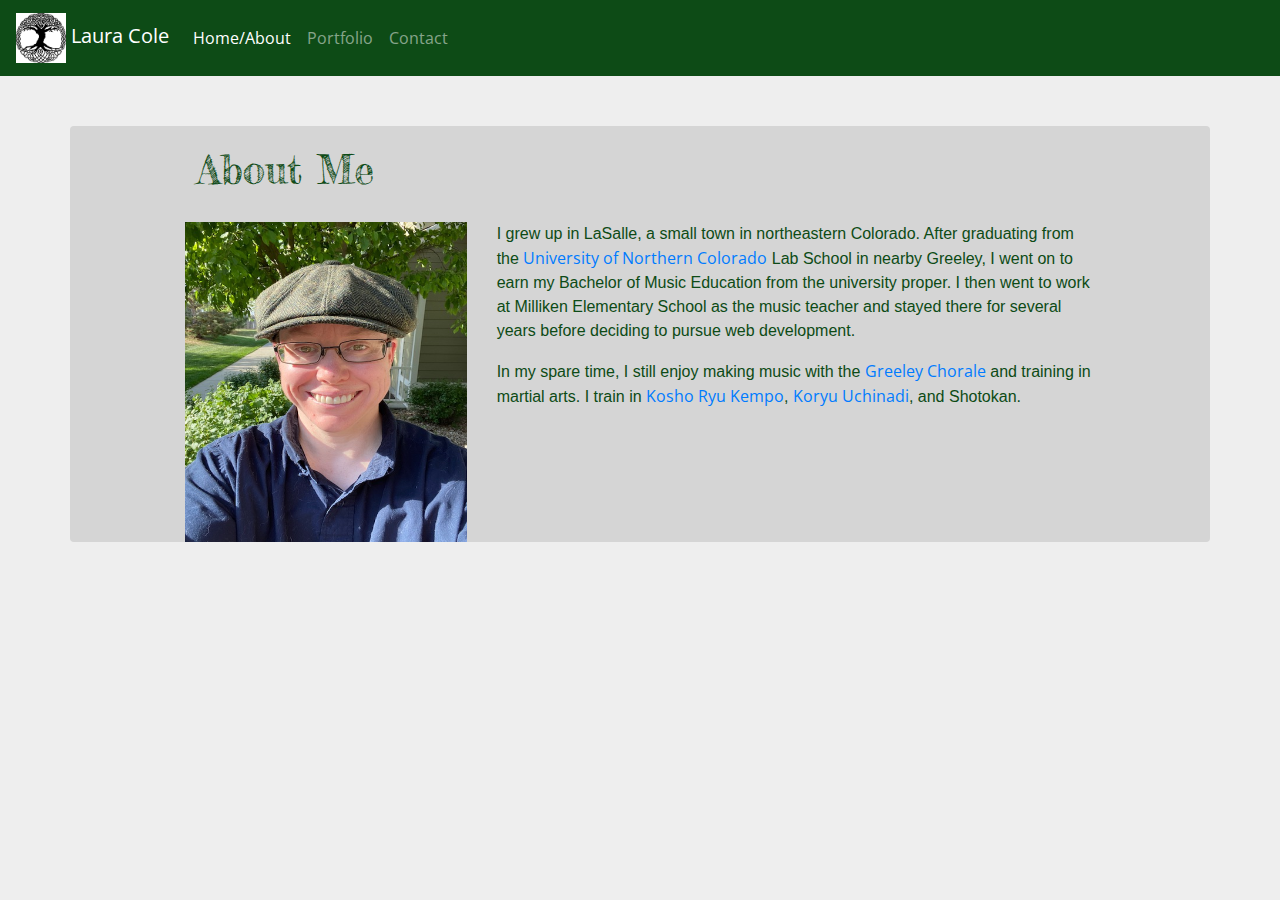
==== index.html @ f7a095a3 "work with pic responsiveness" ====
<!DOCTYPE html>
<html lang="en">

<head>
  <meta charset="UTF-8">
  <meta name="viewport" content="width=device-width, initial-scale=1.0">
  <title>About Laura</title>
  <link rel="stylesheet" href="https://maxcdn.bootstrapcdn.com/bootstrap/4.0.0/css/bootstrap.min.css">
  <link rel="stylesheet" href="https://stackpath.bootstrapcdn.com/font-awesome/4.7.0/css/font-awesome.min.css">
  <link href="https://fonts.googleapis.com/css2?family=Fredericka+the+Great&family=Open+Sans&display=swap"
    rel="stylesheet">
  <link rel="stylesheet" href="style.css">
</head>

<body>
  <header>
    <nav class="navbar navbar-expand-lg navbar-dark" style="background-color:#0d4b16">
      <a class="navbar-brand" href="#">
        <img src="assets/tree_of_life.jpg" width="50" height="50" alt="Tree badge" loading="lazy">&nbsp;Laura Cole
      </a>
      <!-- Tree of Life image found here: https://scalar.usc.edu/works/mysteries-of-the-grail/media/celtic-tree-of-life -->
      <button class="navbar-toggler" type="button" data-toggle="collapse" data-target="#navbarSupportedContent"
        aria-controls="navbarSupportedContent" aria-expanded="false" aria-label="Toggle navigation">
        <span class="navbar-toggler-icon"></span>
      </button>

      <div class="collapse navbar-collapse" id="navbarSupportedContent">
        <ul class="navbar-nav mr-auto">
          <li class="nav-item active">
            <a class="nav-link" href="#">Home/About<span class="sr-only">(current)</span></a>
          </li>
          <li class="nav-item">
            <a class="nav-link" href="portfolio.html">Portfolio</a>
          </li>
          <li class="nav-item">
            <a class="nav-link" href="contact.html">Contact</a>
          </li>
        </ul>
      </div>
    </nav>
  </header>

</body>
<div class="container rounded">
  <div class="row header-row">
    <div class="col-sm-1"></div>
    <div class="col-sm-10">
      <h1>About Me</h1>
    </div>
  </div>
  <div class="row clearfix">
    <div class="col-sm-1"></div>
    <div class="col-sm-10 main_content">
      <div class="row">
        <img src="assets/profile_pic_1.jpg" class="mypic col-sm-6 col-lg-4" alt="Laura Cole">
        <div class="col-sm-6 col-lg-8 float-left">
          <p>I grew up in LaSalle, a small town in northeastern Colorado. After graduating from the <a
              href="http://www.unco.edu">University of Northern Colorado</a> Lab School in nearby Greeley, I went on to
            earn
            my Bachelor of Music Education from the university proper. I then went to work at Milliken Elementary School
            as
            the music teacher and stayed there for several years before deciding to pursue web development.</p>

          <p>In my spare time, I still enjoy making music with the <a href="http://www.greeleychorale.org">Greeley
              Chorale</a> and training in martial arts. I train in <a href="https://www.skski.net/">Kosho Ryu Kempo</a>,
            <a href="http://www.koryu-uchinadi.com">Koryu Uchinadi</a>, and Shotokan.</p>
        </div>
      </div>
    </div>
  </div>
</div>

</html>
---- style.css ----
.clearfix::after {
  content: " ";
  display: block;
  clear: both;
}

body {
  background-color: #eeeeee;
  color: #0d4b16;
}

.container {
  margin-top: 50px;
  background-color: #d5d5d5;
}

.header-row {
  padding: 20px;
}

h1 {
  font-family: 'Fredericka the Great', cursive;
}

a {
  font-family: 'Open Sans', sans-serif;
  font-size: 16px;
}

/* .float-left {
  position: relative;
} */

.mypic {
  width: 15em;
  height: 20em;
  padding-left: 20px;
  /* float: left; */
}

.biotext {
  /* float: left; */
}

.main_content {
  display: inline;
}
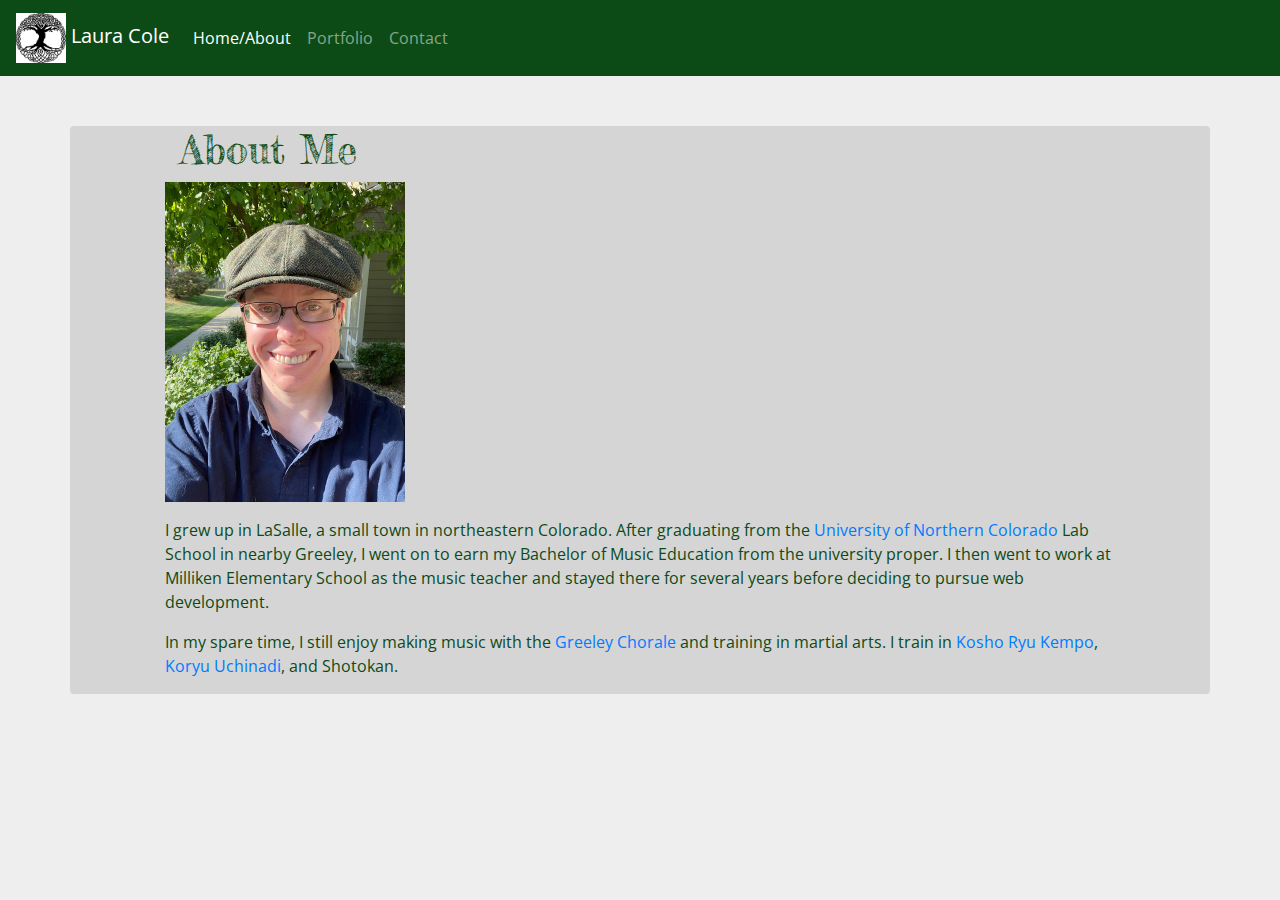
==== commit 75ad23e7: "work on floats" ====
--- a/index.html
+++ b/index.html
@@ -48,23 +48,20 @@
       <h1>About Me</h1>
     </div>
   </div>
-  <div class="row clearfix">
+  <div class="row">
     <div class="col-sm-1"></div>
     <div class="col-sm-10 main_content">
       <div class="row">
-        <img src="assets/profile_pic_1.jpg" class="mypic col-sm-6 col-lg-4" alt="Laura Cole">
-        <div class="col-sm-6 col-lg-8 float-left">
-          <p>I grew up in LaSalle, a small town in northeastern Colorado. After graduating from the <a
-              href="http://www.unco.edu">University of Northern Colorado</a> Lab School in nearby Greeley, I went on to
-            earn
-            my Bachelor of Music Education from the university proper. I then went to work at Milliken Elementary School
-            as
-            the music teacher and stayed there for several years before deciding to pursue web development.</p>
+        <p class="mypic"><img src="assets/profile_pic_1.jpg" class ="mypic" alt="Laura Cole"></p>
+        <p class="biotext">I grew up in LaSalle, a small town in northeastern Colorado. After graduating from the <a
+            href="http://www.unco.edu">University of Northern Colorado</a> Lab School in nearby Greeley, I went on to
+          earn my Bachelor of Music Education from the university proper. I then went to work at Milliken Elementary
+          School
+          as the music teacher and stayed there for several years before deciding to pursue web development.</p>
 
-          <p>In my spare time, I still enjoy making music with the <a href="http://www.greeleychorale.org">Greeley
-              Chorale</a> and training in martial arts. I train in <a href="https://www.skski.net/">Kosho Ryu Kempo</a>,
-            <a href="http://www.koryu-uchinadi.com">Koryu Uchinadi</a>, and Shotokan.</p>
-        </div>
+        <p class="biotext">In my spare time, I still enjoy making music with the <a href="http://www.greeleychorale.org">Greeley
+            Chorale</a> and training in martial arts. I train in <a href="https://www.skski.net/">Kosho Ryu Kempo</a>,
+          <a href="http://www.koryu-uchinadi.com">Koryu Uchinadi</a>, and Shotokan.</p>
       </div>
     </div>
   </div>
--- a/style.css
+++ b/style.css
@@ -1,9 +1,3 @@
-.clearfix::after {
-  content: " ";
-  display: block;
-  clear: both;
-}
-
 body {
   background-color: #eeeeee;
   color: #0d4b16;
@@ -14,34 +8,25 @@
   background-color: #d5d5d5;
 }
 
-.header-row {
-  padding: 20px;
-}
-
 h1 {
   font-family: 'Fredericka the Great', cursive;
 }
 
+p {
+  font-family: 'Open Sans', sans-serif;
+}
+
 a {
   font-family: 'Open Sans', sans-serif;
-  font-size: 16px;
 }
-
-/* .float-left {
-  position: relative;
-} */
 
 .mypic {
   width: 15em;
   height: 20em;
-  padding-left: 20px;
-  /* float: left; */
+  float: left;
+  z-index: 2
 }
 
 .biotext {
-  /* float: left; */
-}
-
-.main_content {
-  display: inline;
+  float: right;
 }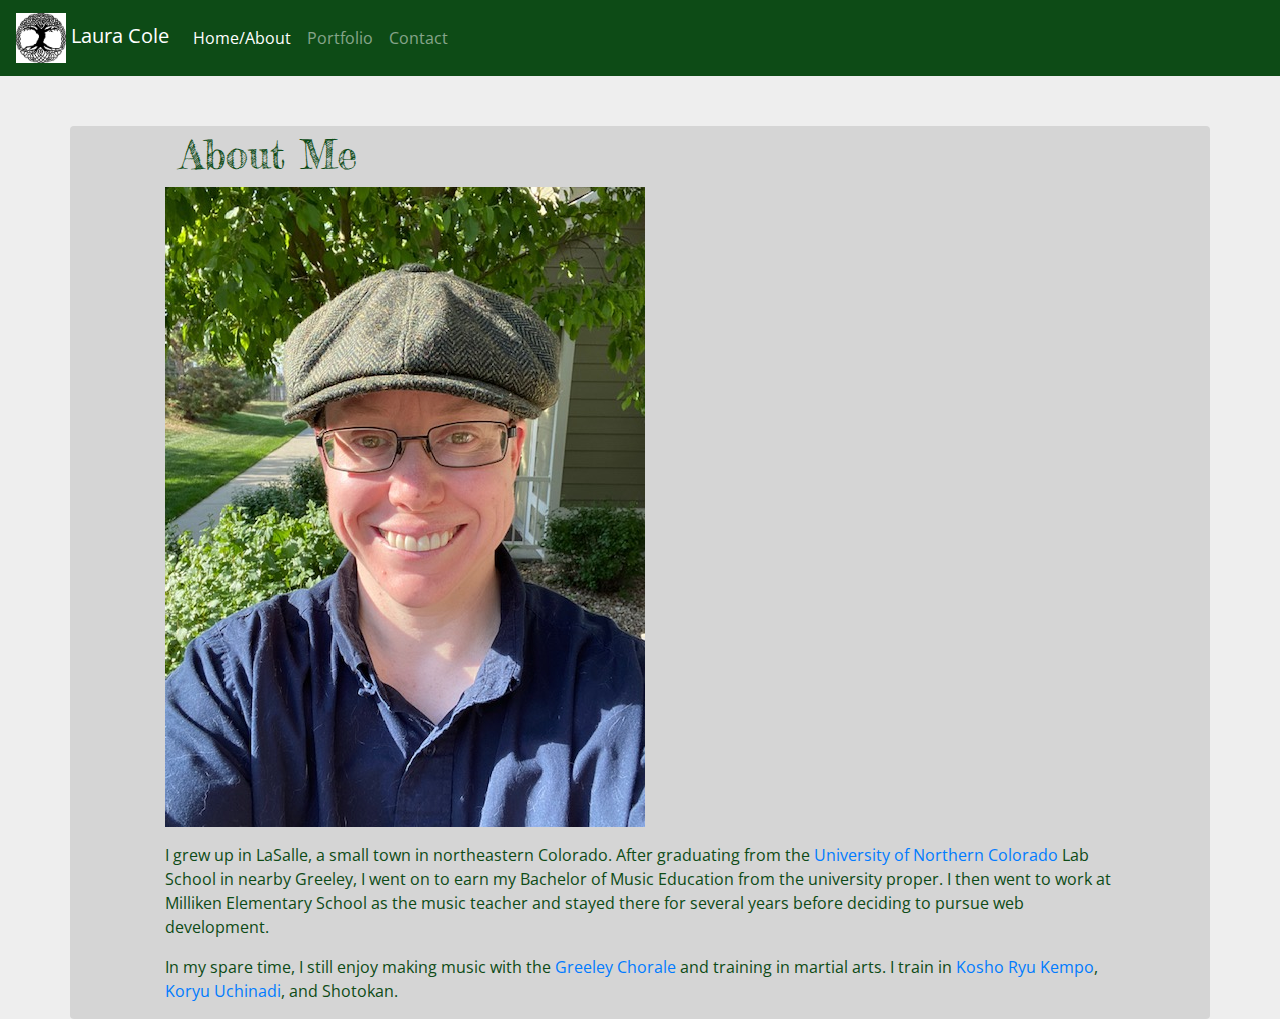
==== commit 472e5117: "image fluidity" ====
--- a/index.html
+++ b/index.html
@@ -40,31 +40,39 @@
     </nav>
   </header>
 
-</body>
-<div class="container rounded">
-  <div class="row header-row">
-    <div class="col-sm-1"></div>
-    <div class="col-sm-10">
-      <h1>About Me</h1>
+  <div class="container rounded">
+    <div class="row header-row">
+      <div class="col-sm-1"></div>
+      <div class="col-sm-10">
+        <h1>About Me</h1>
+      </div>
     </div>
-  </div>
-  <div class="row">
-    <div class="col-sm-1"></div>
-    <div class="col-sm-10 main_content">
-      <div class="row">
-        <p class="mypic"><img src="assets/profile_pic_1.jpg" class ="mypic" alt="Laura Cole"></p>
-        <p class="biotext">I grew up in LaSalle, a small town in northeastern Colorado. After graduating from the <a
-            href="http://www.unco.edu">University of Northern Colorado</a> Lab School in nearby Greeley, I went on to
-          earn my Bachelor of Music Education from the university proper. I then went to work at Milliken Elementary
-          School
-          as the music teacher and stayed there for several years before deciding to pursue web development.</p>
+    <div class="row">
+      <div class="col-sm-1"></div>
+      <div class="col-sm-10 main_content">
+        <div class="row">
+          <p class="mypic"><img src="assets/profile_pic_1.jpg" class="img-fluid mypic" alt="Laura Cole"></p>
+          <p class="biotext">I grew up in LaSalle, a small town in northeastern Colorado. After graduating from the <a
+              href="http://www.unco.edu">University of Northern Colorado</a> Lab School in nearby Greeley, I went on to
+            earn my Bachelor of Music Education from the university proper. I then went to work at Milliken Elementary
+            School
+            as the music teacher and stayed there for several years before deciding to pursue web development.</p>
 
-        <p class="biotext">In my spare time, I still enjoy making music with the <a href="http://www.greeleychorale.org">Greeley
-            Chorale</a> and training in martial arts. I train in <a href="https://www.skski.net/">Kosho Ryu Kempo</a>,
-          <a href="http://www.koryu-uchinadi.com">Koryu Uchinadi</a>, and Shotokan.</p>
+          <p class="biotext">In my spare time, I still enjoy making music with the <a
+              href="http://www.greeleychorale.org">Greeley
+              Chorale</a> and training in martial arts. I train in <a href="https://www.skski.net/">Kosho Ryu Kempo</a>,
+            <a href="http://www.koryu-uchinadi.com">Koryu Uchinadi</a>, and Shotokan.</p>
+        </div>
       </div>
     </div>
   </div>
-</div>
+
+  <!-- jQuery, javascript file for the Bootstrap's javascript file to function -->
+  <script src="https://cdnjs.cloudflare.com/ajax/libs/jquery/3.2.1/jquery.min.js"></script>
+
+  <!-- Bootstrap's javascript file that allows the dropdown menu to work  -->
+  <script src="https://maxcdn.bootstrapcdn.com/bootstrap/4.0.0/js/bootstrap.min.js"></script>
+
+</body>
 
 </html>--- a/style.css
+++ b/style.css
@@ -10,6 +10,7 @@
 
 h1 {
   font-family: 'Fredericka the Great', cursive;
+  padding-top: 5px;
 }
 
 p {
@@ -20,13 +21,14 @@
   font-family: 'Open Sans', sans-serif;
 }
 
-.mypic {
+/* .mypic {
   width: 15em;
-  height: 20em;
-  float: left;
-  z-index: 2
+  height: 20em; */
 }
 
-.biotext {
-  float: right;
+.portpics {
+  max-width: 100%;
+  height: auto;
+  padding: 5px 0;
+  font-size: 12px;
 }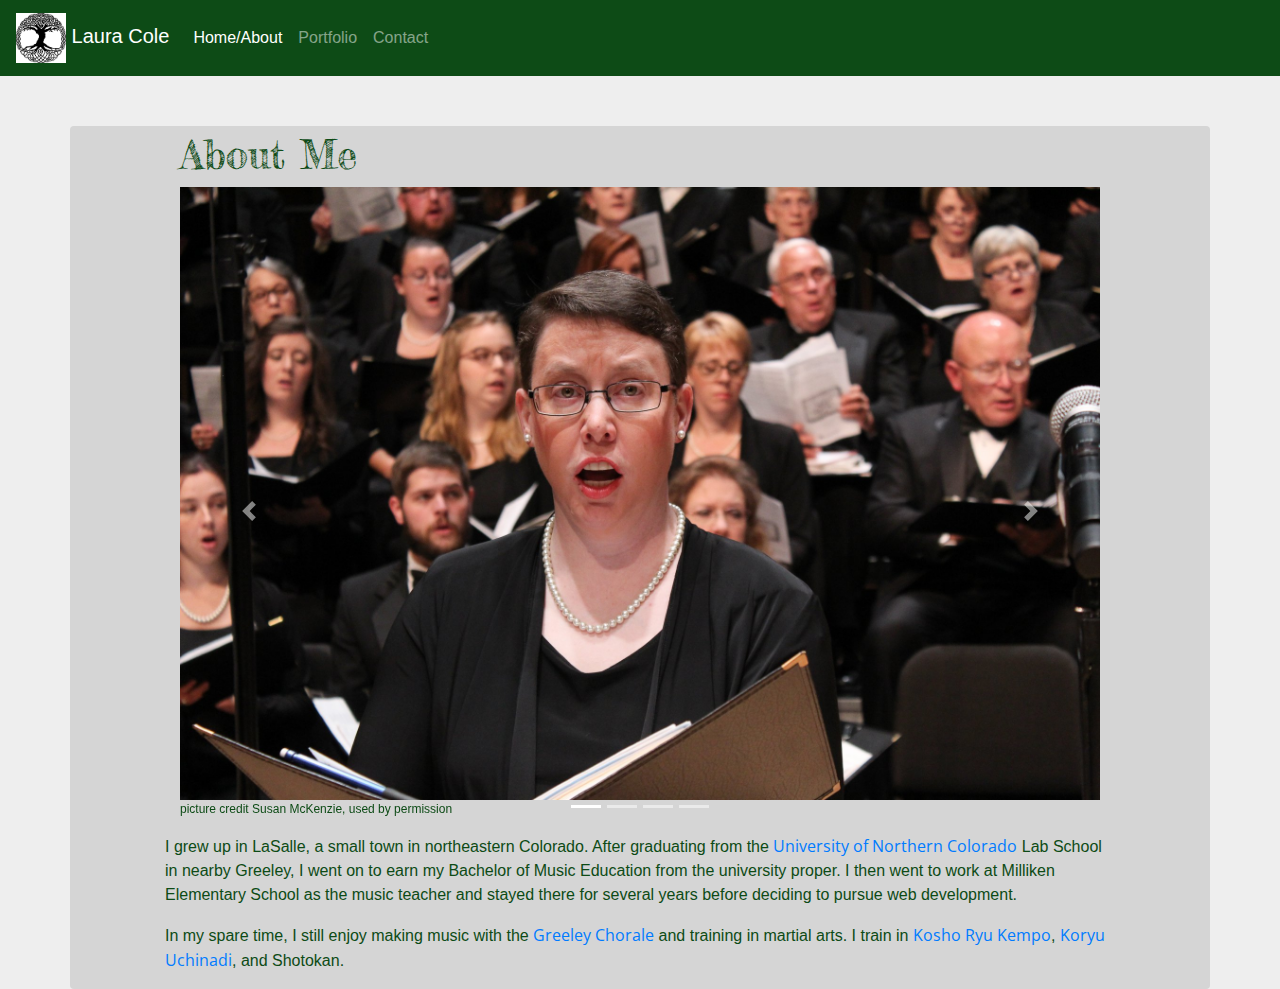
==== commit 8dd14fc3: "add carousel and fix pic format" ====
--- a/index.html
+++ b/index.html
@@ -13,6 +13,7 @@
 </head>
 
 <body>
+  <!-- Navigation -->
   <header>
     <nav class="navbar navbar-expand-lg navbar-dark" style="background-color:#0d4b16">
       <a class="navbar-brand" href="#">
@@ -40,6 +41,7 @@
     </nav>
   </header>
 
+  <!-- Header -->
   <div class="container rounded">
     <div class="row header-row">
       <div class="col-sm-1"></div>
@@ -47,20 +49,62 @@
         <h1>About Me</h1>
       </div>
     </div>
+    <!-- Carousel -->
+    <div class="row">
+      <div class="col-sm-1"></div>
+      <div class="col-sm-10">
+        <div id="carouselExampleIndicators" class="carousel slide" data-ride="carousel">
+          <ol class="carousel-indicators">
+            <li data-target="#carouselExampleIndicators" data-slide-to="0" class="active"></li>
+            <li data-target="#carouselExampleIndicators" data-slide-to="1"></li>
+            <li data-target="#carouselExampleIndicators" data-slide-to="2"></li>
+            <li data-target="#carouselExampleIndicators" data-slide-to="3"></li>
+          </ol>
+          <div class="carousel-inner">
+            <div class="carousel-item active">
+              <img src="assets/chorale_2.jpg" class="d-block w-100" alt="Laura with the Greeley Chorale">
+              <p class="carouselText">picture credit Susan McKenzie, used by permission</p>
+            </div>
+            <div class="carousel-item">
+              <img src="assets/shodan_1.jpg" class="d-block w-100" alt="Laura in her karate uniform">
+              <p class="carouselText">picture credit Morgan Mayfield, used by permission</p>
+            </div>
+            <div class="carousel-item">
+              <img src="assets/pawnee_buttes_1.jpg" class="d-block w-100" alt="Laura at Pawnee Buttes">
+              <p class="carouselText">picture by Laura Cole</p>
+            </div>
+            <div class="carousel-item">
+              <img src="assets/gasshuku-1.jpg" class="d-block w-100" alt="Laura working shoulder pummelling">
+              <p class="carouselText">picture credit Patrick McCarthy, used by permission</p>
+            </div>
+          </div>
+          <a class="carousel-control-prev" href="#carouselExampleIndicators" role="button" data-slide="prev">
+            <span class="carousel-control-prev-icon" aria-hidden="true"></span>
+            <span class="sr-only">Previous</span>
+          </a>
+          <a class="carousel-control-next" href="#carouselExampleIndicators" role="button" data-slide="next">
+            <span class="carousel-control-next-icon" aria-hidden="true"></span>
+            <span class="sr-only">Next</span>
+          </a>
+        </div>
+      </div>
+    </div>
+    <!-- Content -->
     <div class="row">
       <div class="col-sm-1"></div>
       <div class="col-sm-10 main_content">
         <div class="row">
-          <p class="mypic"><img src="assets/profile_pic_1.jpg" class="img-fluid mypic" alt="Laura Cole"></p>
           <p class="biotext">I grew up in LaSalle, a small town in northeastern Colorado. After graduating from the <a
-              href="http://www.unco.edu">University of Northern Colorado</a> Lab School in nearby Greeley, I went on to
+              href="http://www.unco.edu">University of Northern Colorado</a> Lab School in nearby Greeley, I went on
+            to
             earn my Bachelor of Music Education from the university proper. I then went to work at Milliken Elementary
             School
             as the music teacher and stayed there for several years before deciding to pursue web development.</p>
 
           <p class="biotext">In my spare time, I still enjoy making music with the <a
               href="http://www.greeleychorale.org">Greeley
-              Chorale</a> and training in martial arts. I train in <a href="https://www.skski.net/">Kosho Ryu Kempo</a>,
+              Chorale</a> and training in martial arts. I train in <a href="https://www.skski.net/">Kosho Ryu
+              Kempo</a>,
             <a href="http://www.koryu-uchinadi.com">Koryu Uchinadi</a>, and Shotokan.</p>
         </div>
       </div>
--- a/style.css
+++ b/style.css
@@ -1,3 +1,9 @@
+.clearfix::after {
+  content: " ";
+  display: block;
+  clear: both;
+}
+
 body {
   background-color: #eeeeee;
   color: #0d4b16;
@@ -13,22 +19,15 @@
   padding-top: 5px;
 }
 
-p {
+p a {
   font-family: 'Open Sans', sans-serif;
 }
 
-a {
-  font-family: 'Open Sans', sans-serif;
+.portpics {
+  padding: 5px 0;
+  font-size: 12px;
 }
 
-/* .mypic {
-  width: 15em;
-  height: 20em; */
-}
-
-.portpics {
-  max-width: 100%;
-  height: auto;
-  padding: 5px 0;
+.carouselText {
   font-size: 12px;
 }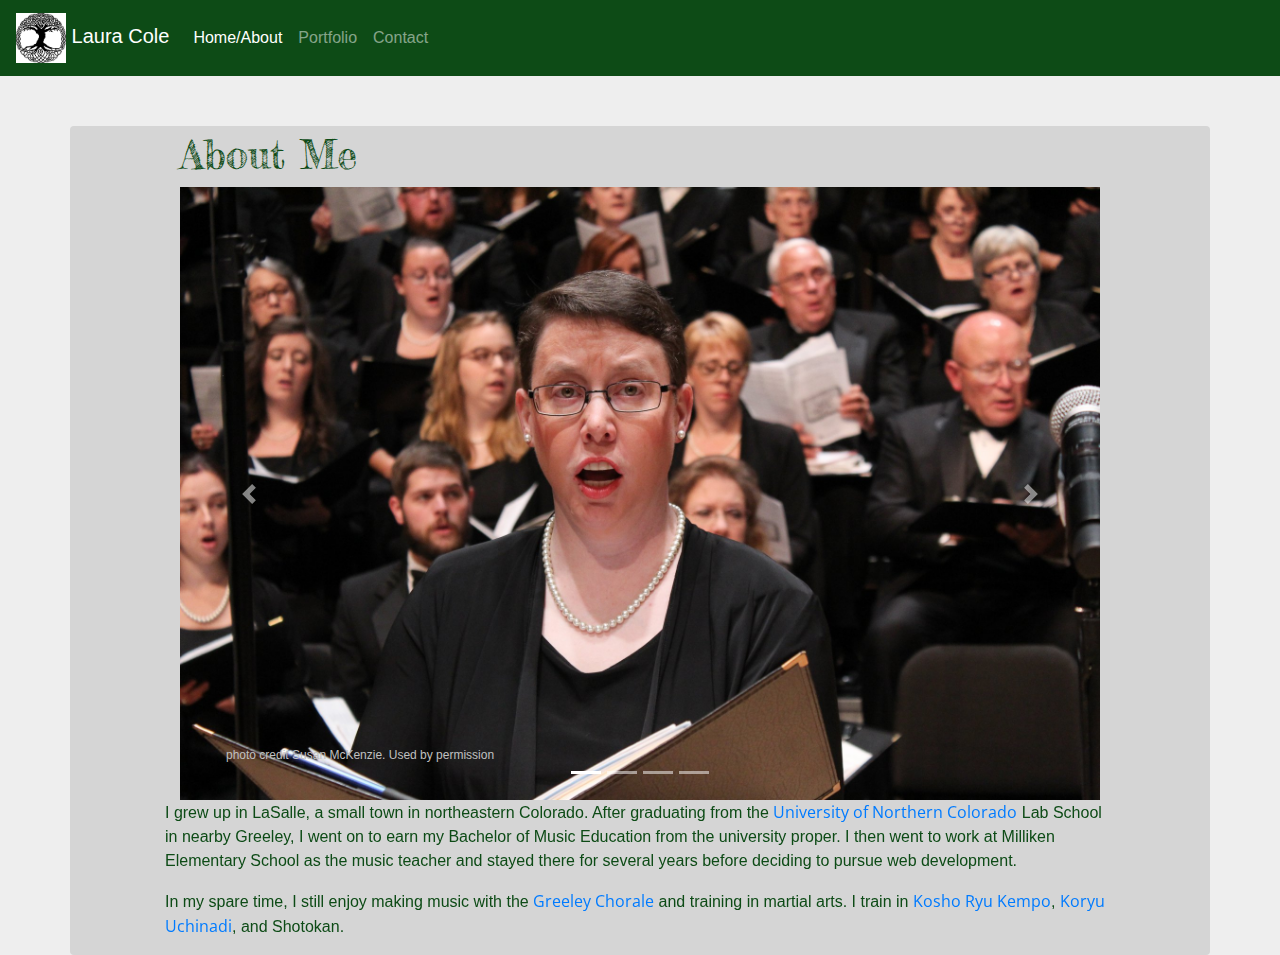
==== commit 151ef8f3: "add README text" ====
--- a/index.html
+++ b/index.html
@@ -17,7 +17,8 @@
   <header>
     <nav class="navbar navbar-expand-lg navbar-dark" style="background-color:#0d4b16">
       <a class="navbar-brand" href="#">
-        <img src="assets/tree_of_life.jpg" width="50" height="50" alt="Tree badge" loading="lazy">&nbsp;Laura Cole
+        <img src="assets/images/tree_of_life.jpg" width="50" height="50" alt="Tree badge">&nbsp;Laura
+        Cole
       </a>
       <!-- Tree of Life image found here: https://scalar.usc.edu/works/mysteries-of-the-grail/media/celtic-tree-of-life -->
       <button class="navbar-toggler" type="button" data-toggle="collapse" data-target="#navbarSupportedContent"
@@ -53,43 +54,52 @@
     <div class="row">
       <div class="col-sm-1"></div>
       <div class="col-sm-10">
-        <div id="carouselExampleIndicators" class="carousel slide" data-ride="carousel">
+        <div id="carousel" class="carousel slide" data-ride="carousel">
           <ol class="carousel-indicators">
-            <li data-target="#carouselExampleIndicators" data-slide-to="0" class="active"></li>
-            <li data-target="#carouselExampleIndicators" data-slide-to="1"></li>
-            <li data-target="#carouselExampleIndicators" data-slide-to="2"></li>
-            <li data-target="#carouselExampleIndicators" data-slide-to="3"></li>
+            <li data-target="#carousel" data-slide-to="0" class="active"></li>
+            <li data-target="#carousel" data-slide-to="1"></li>
+            <li data-target="#carousel" data-slide-to="2"></li>
+            <li data-target="#carousel" data-slide-to="3"></li>
           </ol>
           <div class="carousel-inner">
             <div class="carousel-item active">
-              <img src="assets/chorale_2.jpg" class="d-block w-100" alt="Laura with the Greeley Chorale">
-              <p class="carouselText">picture credit Susan McKenzie, used by permission</p>
+              <img src="assets/images/chorale_2.jpg" class="d-block w-100" alt="Laura with the Greeley Chorale">
+              <div class="carousel-caption d-none d-md-block">
+                <p>photo credit Susan McKenzie. Used by permission</p>
+              </div>
             </div>
             <div class="carousel-item">
-              <img src="assets/shodan_1.jpg" class="d-block w-100" alt="Laura in her karate uniform">
-              <p class="carouselText">picture credit Morgan Mayfield, used by permission</p>
+              <img src="assets/images/shodan_1.jpg" class="d-block w-100" alt="Laura in her karate uniform">
+              <div class="carousel-caption d-none d-md-block">
+                <p>photo credit Morgan Mayfield. Used by permission</p>
+              </div>
             </div>
             <div class="carousel-item">
-              <img src="assets/pawnee_buttes_1.jpg" class="d-block w-100" alt="Laura at Pawnee Buttes">
-              <p class="carouselText">picture by Laura Cole</p>
+              <img src="assets/images/pawnee_buttes_1.jpg" class="d-block w-100" alt="Laura at Pawnee Buttes">
+              <div class="carousel-caption d-none d-md-block">
+                <p>photo credit Laura Cole</p>
+              </div>
             </div>
             <div class="carousel-item">
-              <img src="assets/gasshuku-1.jpg" class="d-block w-100" alt="Laura working shoulder pummelling">
-              <p class="carouselText">picture credit Patrick McCarthy, used by permission</p>
+              <img src="assets/images/gasshuku-1.jpg" class="d-block w-100" alt="Laura working shoulder pummelling">
+              <div class="carousel-caption d-none d-md-block">
+                <p>photo credit Patrick McCarthy. Used by permission</p>
+              </div>
             </div>
           </div>
-          <a class="carousel-control-prev" href="#carouselExampleIndicators" role="button" data-slide="prev">
+          <a class="carousel-control-prev" href="#carousel" role="button" data-slide="prev">
             <span class="carousel-control-prev-icon" aria-hidden="true"></span>
             <span class="sr-only">Previous</span>
           </a>
-          <a class="carousel-control-next" href="#carouselExampleIndicators" role="button" data-slide="next">
+          <a class="carousel-control-next" href="#carousel" role="button" data-slide="next">
             <span class="carousel-control-next-icon" aria-hidden="true"></span>
             <span class="sr-only">Next</span>
           </a>
         </div>
       </div>
     </div>
-    <!-- Content -->
+
+    <!-- Bio -->
     <div class="row">
       <div class="col-sm-1"></div>
       <div class="col-sm-10 main_content">
--- a/style.css
+++ b/style.css
@@ -28,6 +28,13 @@
   font-size: 12px;
 }
 
-.carouselText {
+
+
+.carousel-caption {
+  left: 5%;
+  text-align: left;
+  right: auto;
+  bottom: 0;
   font-size: 12px;
+  color:#c0c0c0;
 }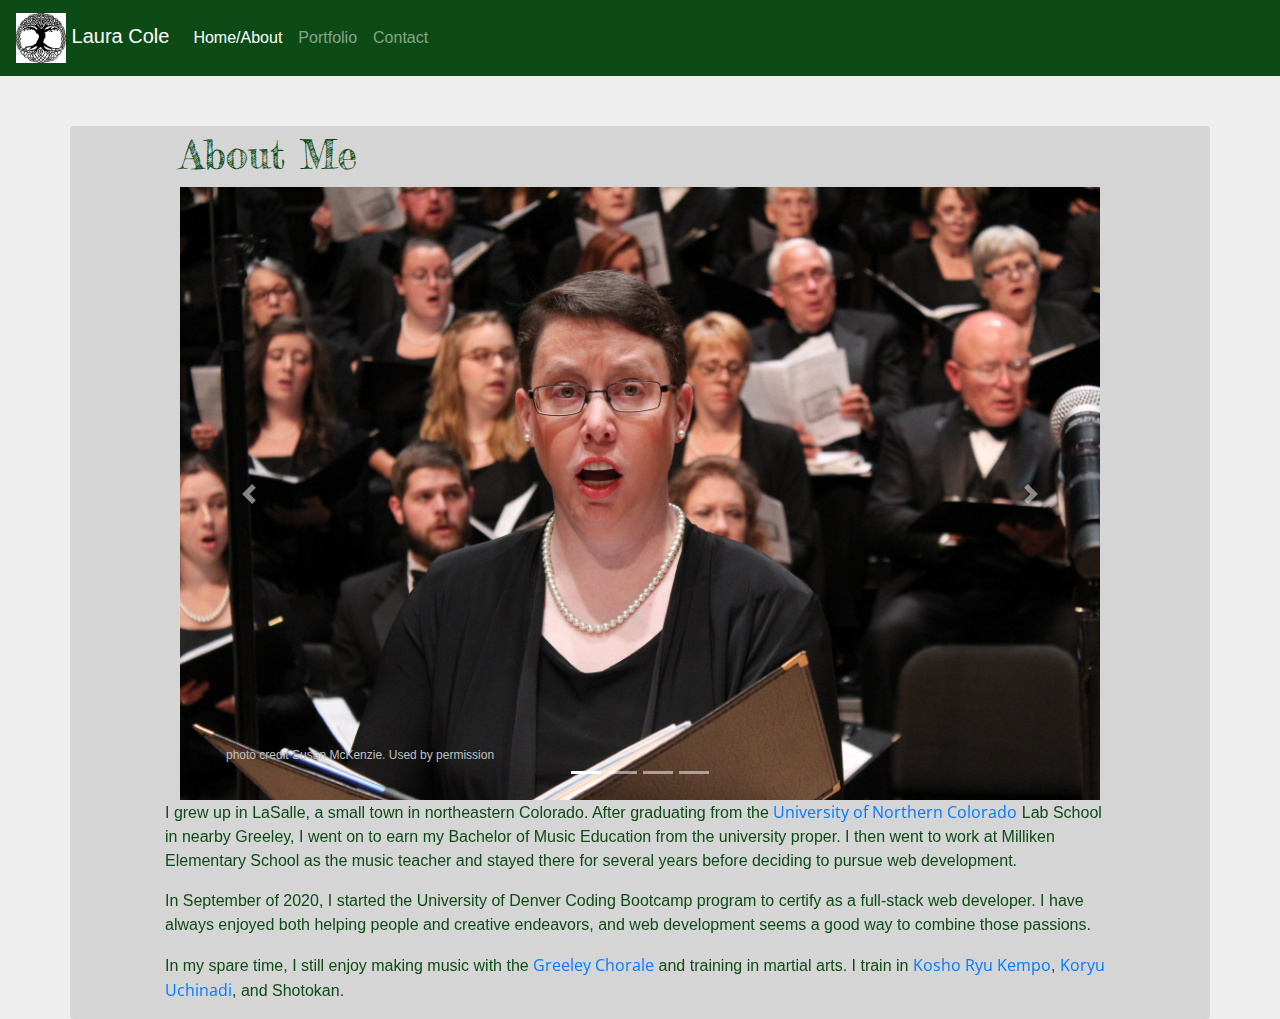
==== commit 18ccdab7: "update bio" ====
--- a/index.html
+++ b/index.html
@@ -104,18 +104,11 @@
       <div class="col-sm-1"></div>
       <div class="col-sm-10 main_content">
         <div class="row">
-          <p class="biotext">I grew up in LaSalle, a small town in northeastern Colorado. After graduating from the <a
-              href="http://www.unco.edu">University of Northern Colorado</a> Lab School in nearby Greeley, I went on
-            to
-            earn my Bachelor of Music Education from the university proper. I then went to work at Milliken Elementary
-            School
-            as the music teacher and stayed there for several years before deciding to pursue web development.</p>
+          <p class="biotext">I grew up in LaSalle, a small town in northeastern Colorado. After graduating from the <a href="http://www.unco.edu">University of Northern Colorado</a> Lab School in nearby Greeley, I went on to earn my Bachelor of Music Education from the university proper. I then went to work at Milliken Elementary School as the music teacher and stayed there for several years before deciding to pursue web development.</p>
 
-          <p class="biotext">In my spare time, I still enjoy making music with the <a
-              href="http://www.greeleychorale.org">Greeley
-              Chorale</a> and training in martial arts. I train in <a href="https://www.skski.net/">Kosho Ryu
-              Kempo</a>,
-            <a href="http://www.koryu-uchinadi.com">Koryu Uchinadi</a>, and Shotokan.</p>
+          <p class="biotext">In September of 2020, I started the University of Denver Coding Bootcamp program to certify as a full-stack web developer. I have always enjoyed both helping people and creative endeavors, and web development seems a good way to combine those passions.</p>
+
+          <p class="biotext">In my spare time, I still enjoy making music with the <a href="http://www.greeleychorale.org">Greeley Chorale</a> and training in martial arts. I train in <a href="https://www.skski.net/">Kosho Ryu Kempo</a>, <a href="http://www.koryu-uchinadi.com">Koryu Uchinadi</a>, and Shotokan.</p>
         </div>
       </div>
     </div>
@@ -127,6 +120,10 @@
   <!-- Bootstrap's javascript file that allows the dropdown menu to work  -->
   <script src="https://maxcdn.bootstrapcdn.com/bootstrap/4.0.0/js/bootstrap.min.js"></script>
 
+  <script src="https://code.jquery.com/jquery-3.4.1.min.js" type="text/javascript"></script>
+
+  <script src="script.js" type="text/javascript"></script>
+
 </body>
 
 </html>--- a/style.css
+++ b/style.css
@@ -23,12 +23,64 @@
   font-family: 'Open Sans', sans-serif;
 }
 
-.portpics {
-  padding: 5px 0;
-  font-size: 12px;
+a.portLinks {
+  color: white;
 }
 
+a.portLinks:hover {
+  color: lightgray;
+}
 
+.headLine {
+  border-bottom: 2px solid #0d4b16;
+}
+
+.projectPics {
+  margin-top: 1em;
+}
+
+.screencap {
+  width: 100%;
+  height: auto;
+}
+
+.git {
+  text-align: center;
+  font-size: 0.75em;
+}
+
+.github {
+  width: 2.7em;
+  border-radius: 50%;
+}
+
+.attribution {
+  font-size: 0.5em;
+}
+
+.resume {
+  width: 2.5em;
+}
+
+.webBtn {
+  text-align: center;
+  margin-top: 1em;
+}
+
+.desc {
+  text-align: center;
+  margin-top: 1em;
+  font-size: 0.9em;
+}
+
+.siteBtn {
+  background-color: #0d4b16;
+  border: 3px solid white;
+  border-radius: 12px;
+  color: white;
+  text-align: center;
+  margin-bottom: 5px;
+}
 
 .carousel-caption {
   left: 5%;
